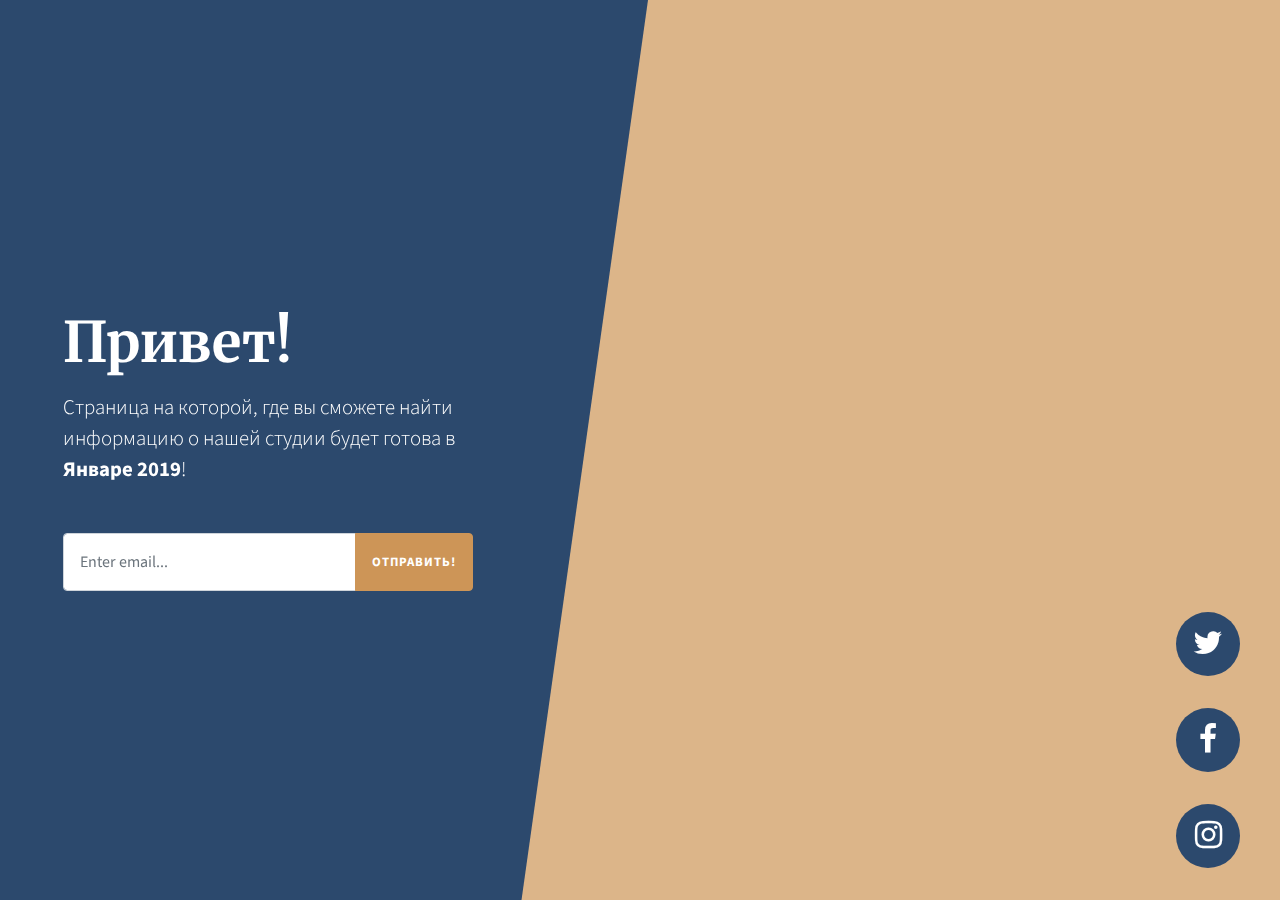
==== index.html @ 900bfab1 "Up!" ====
<!DOCTYPE html>
<html lang="en">

  <head>

    <meta charset="utf-8">
    <meta name="viewport" content="width=device-width, initial-scale=1, shrink-to-fit=no">
    <meta name="description" content="">
    <meta name="author" content="">

    <title>Студия Николая Дубкова</title>
    
    <link href="vendor/bootstrap/css/bootstrap.min.css" rel="stylesheet">
    <link href="https://fonts.googleapis.com/css?family=Source+Sans+Pro:200,200i,300,300i,400,400i,600,600i,700,700i,900,900i" rel="stylesheet">
    <link href="https://fonts.googleapis.com/css?family=Merriweather:300,300i,400,400i,700,700i,900,900i" rel="stylesheet">
    <link href="vendor/font-awesome/css/font-awesome.min.css" rel="stylesheet">

    <link href="css/coming-soon.min.css" rel="stylesheet">

  </head>

  <body>

    <div class="overlay"></div>
    <video playsinline="playsinline" autoplay="autoplay" muted="muted" loop="loop">
      <source src="mp4/bg.mp4" type="video/mp4">
    </video>

    <div class="masthead">
      <div class="masthead-bg"></div>
      <div class="container h-100">
        <div class="row h-100">
          <div class="col-12 my-auto">
            <div class="masthead-content text-white py-5 py-md-0">
              <h1 class="mb-3">Привет!</h1>
              <p class="mb-5">Страница на которой, где вы сможете найти информацию о нашей студии будет готова в
                <strong>Январе 2019</strong>!</p>
              <div class="input-group input-group-newsletter">
                <input type="email" class="form-control" placeholder="Enter email..." aria-label="Enter email..." aria-describedby="basic-addon">
                <div class="input-group-append">
                  <button class="btn btn-secondary" type="button">Отправить!</button>
                </div>
              </div>
            </div>
          </div>
        </div>
      </div>
    </div>

    <div class="social-icons">
      <ul class="list-unstyled text-center mb-0">
        <li class="list-unstyled-item">
          <a href="#">
            <i class="fa fa-twitter"></i>
          </a>
        </li>
        <li class="list-unstyled-item">
          <a href="#">
            <i class="fa fa-facebook"></i>
          </a>
        </li>
        <li class="list-unstyled-item">
          <a href="#">
            <i class="fa fa-instagram"></i>
          </a>
        </li>
      </ul>
    </div>

    <!-- Bootstrap core JavaScript -->
    <script src="vendor/jquery/jquery.min.js"></script>
    <script src="vendor/bootstrap/js/bootstrap.bundle.min.js"></script>

    <!-- Custom scripts for this template -->
    <script src="js/coming-soon.min.js"></script>

  </body>

</html>
---- css/coming-soon.min.css ----
html{height:100%}h1,h2,h3,h4,h5,h6{font-family:Merriweather;font-weight:700}body{height:100%;min-height:35rem;position:relative;font-family:'Source Sans Pro';font-weight:300}video{position:fixed;top:50%;left:50%;min-width:100%;min-height:100%;width:auto;height:auto;transform:translateX(-50%) translateY(-50%);z-index:0}@media (pointer:coarse) and (hover:none){body{background:url(../img/bg-mobile-fallback.jpg) #002e66 no-repeat center center scroll;background-position:cover}body video{display:none}}.overlay{position:absolute;top:0;left:0;height:100%;width:100%;background-color:#cd9557;opacity:.7;z-index:1}.masthead{position:relative;overflow:hidden;padding-bottom:3rem;z-index:2}.masthead .masthead-bg{position:absolute;top:0;bottom:0;right:0;left:0;width:100%;min-height:35rem;height:100%;background-color:rgba(0,46,102,.8);transform:skewY(4deg);transform-origin:bottom right}.masthead .masthead-content h1{font-size:2.5rem}.masthead .masthead-content p{font-size:1.2rem}.masthead .masthead-content p strong{font-weight:700}.masthead .masthead-content .input-group-newsletter input{font-size:1rem;padding:1rem}.masthead .masthead-content .input-group-newsletter button{font-size:.8rem;font-weight:700;text-transform:uppercase;letter-spacing:1px;padding:1rem}@media (min-width:768px){.masthead{height:100%;min-height:0;width:40.5rem;padding-bottom:0}.masthead .masthead-bg{min-height:0;transform:skewX(-8deg);transform-origin:top right}.masthead .masthead-content{padding-left:3rem;padding-right:10rem}.masthead .masthead-content h1{font-size:3.5rem}.masthead .masthead-content p{font-size:1.3rem}}.social-icons{position:absolute;margin-bottom:2rem;width:100%;z-index:2}.social-icons ul{margin-top:2rem;width:100%;text-align:center}.social-icons ul>li{margin-left:1rem;margin-right:1rem;display:inline-block}.social-icons ul>li>a{display:block;color:#fff;background-color:rgba(0,46,102,.8);border-radius:100%;font-size:2rem;line-height:4rem;height:4rem;width:4rem}@media (min-width:768px){.social-icons{margin:0;position:absolute;right:2.5rem;bottom:2rem;width:auto}.social-icons ul{margin-top:0;width:auto}.social-icons ul>li{display:block;margin-left:0;margin-right:0;margin-bottom:2rem}.social-icons ul>li:last-child{margin-bottom:0}.social-icons ul>li>a{transition:all .2s ease-in-out;font-size:2rem;line-height:4rem;height:4rem;width:4rem}.social-icons ul>li>a:hover{background-color:#002e66}}.btn-secondary{background-color:#cd9557;border-color:#cd9557}.btn-secondary:active,.btn-secondary:focus,.btn-secondary:hover{background-color:#ba7c37!important;border-color:#ba7c37!important}.input{font-weight:300!important}
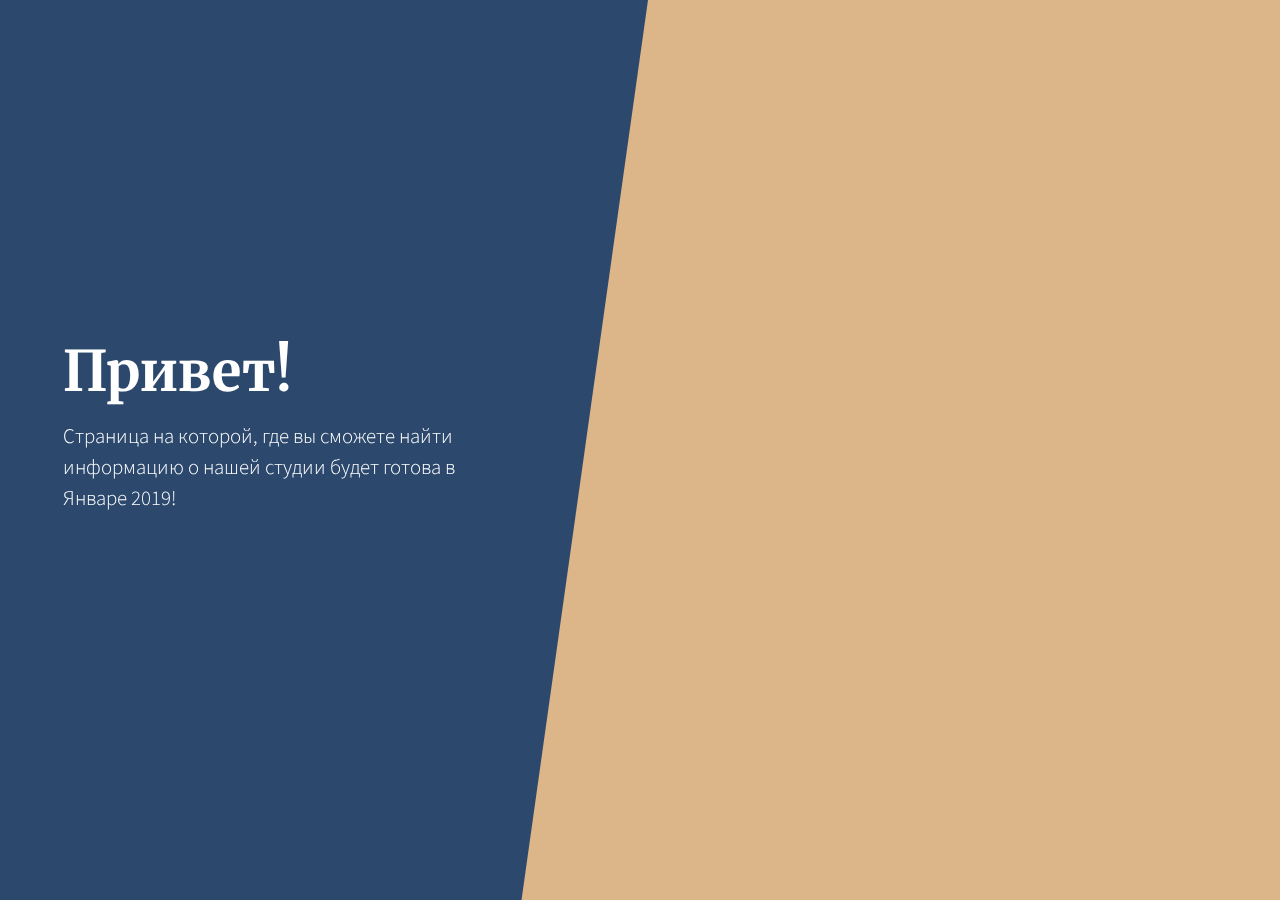
==== commit fc7fcff6: "Up!" ====
--- a/index.html
+++ b/index.html
@@ -1,11 +1,11 @@
 <!DOCTYPE html>
-<html lang="en">
+<html lang="ru">
 
   <head>
 
     <meta charset="utf-8">
     <meta name="viewport" content="width=device-width, initial-scale=1, shrink-to-fit=no">
-    <meta name="description" content="">
+    <meta name="description" content="Приветствуем, @username! Мы не можем рассказать о студии использовав только 160 символов гипертекста. Подробнее обо ней, можно узнать на этой странице.">
     <meta name="author" content="">
 
     <title>Студия Николая Дубкова</title>
@@ -33,45 +33,15 @@
           <div class="col-12 my-auto">
             <div class="masthead-content text-white py-5 py-md-0">
               <h1 class="mb-3">Привет!</h1>
-              <p class="mb-5">Страница на которой, где вы сможете найти информацию о нашей студии будет готова в
-                <strong>Январе 2019</strong>!</p>
-              <div class="input-group input-group-newsletter">
-                <input type="email" class="form-control" placeholder="Enter email..." aria-label="Enter email..." aria-describedby="basic-addon">
-                <div class="input-group-append">
-                  <button class="btn btn-secondary" type="button">Отправить!</button>
-                </div>
-              </div>
+              <p class="mb-5">Страница на которой, где вы сможете найти информацию о нашей студии будет готова в Январе 2019!</p>
             </div>
           </div>
         </div>
       </div>
     </div>
 
-    <div class="social-icons">
-      <ul class="list-unstyled text-center mb-0">
-        <li class="list-unstyled-item">
-          <a href="#">
-            <i class="fa fa-twitter"></i>
-          </a>
-        </li>
-        <li class="list-unstyled-item">
-          <a href="#">
-            <i class="fa fa-facebook"></i>
-          </a>
-        </li>
-        <li class="list-unstyled-item">
-          <a href="#">
-            <i class="fa fa-instagram"></i>
-          </a>
-        </li>
-      </ul>
-    </div>
-
-    <!-- Bootstrap core JavaScript -->
     <script src="vendor/jquery/jquery.min.js"></script>
     <script src="vendor/bootstrap/js/bootstrap.bundle.min.js"></script>
-
-    <!-- Custom scripts for this template -->
     <script src="js/coming-soon.min.js"></script>
 
   </body>
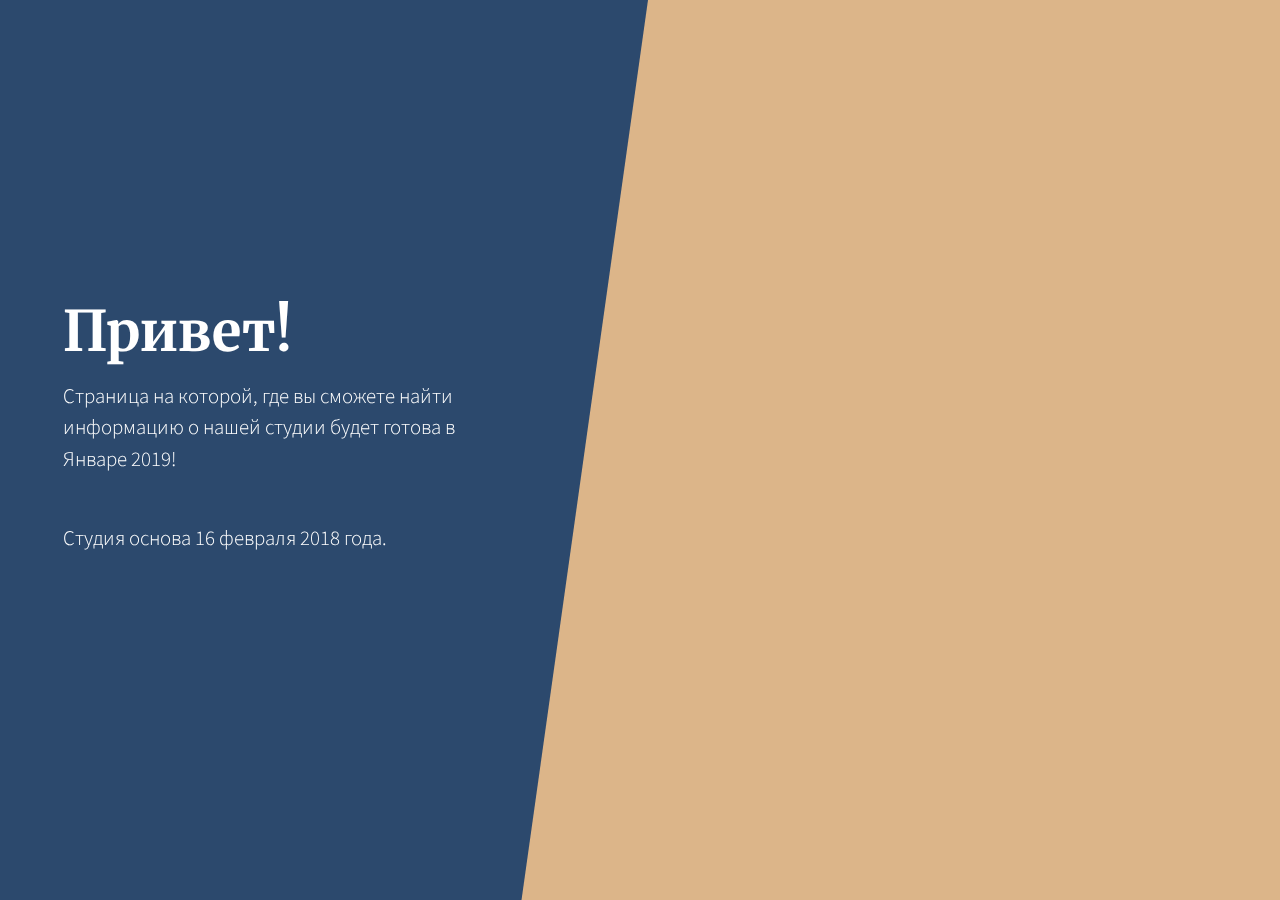
==== commit 8ef5efc4: "Up!" ====
--- a/index.html
+++ b/index.html
@@ -6,17 +6,14 @@
     <meta charset="utf-8">
     <meta name="viewport" content="width=device-width, initial-scale=1, shrink-to-fit=no">
     <meta name="description" content="Приветствуем, @username! Мы не можем рассказать о студии использовав только 160 символов гипертекста. Подробнее обо ней, можно узнать на этой странице.">
-    <meta name="author" content="">
-
+    <meta name="author" content="Николай Дубков">
     <title>Студия Николая Дубкова</title>
-    
     <link href="vendor/bootstrap/css/bootstrap.min.css" rel="stylesheet">
     <link href="https://fonts.googleapis.com/css?family=Source+Sans+Pro:200,200i,300,300i,400,400i,600,600i,700,700i,900,900i" rel="stylesheet">
     <link href="https://fonts.googleapis.com/css?family=Merriweather:300,300i,400,400i,700,700i,900,900i" rel="stylesheet">
     <link href="vendor/font-awesome/css/font-awesome.min.css" rel="stylesheet">
-
     <link href="css/coming-soon.min.css" rel="stylesheet">
-
+    <link rel="shortcut icon" href="https://1371.github.io/assets/img/favicon.png" />
   </head>
 
   <body>
@@ -34,6 +31,8 @@
             <div class="masthead-content text-white py-5 py-md-0">
               <h1 class="mb-3">Привет!</h1>
               <p class="mb-5">Страница на которой, где вы сможете найти информацию о нашей студии будет готова в Январе 2019!</p>
+              
+                <p class="mb-5">Студия основа 16 февраля 2018 года.</p>
             </div>
           </div>
         </div>
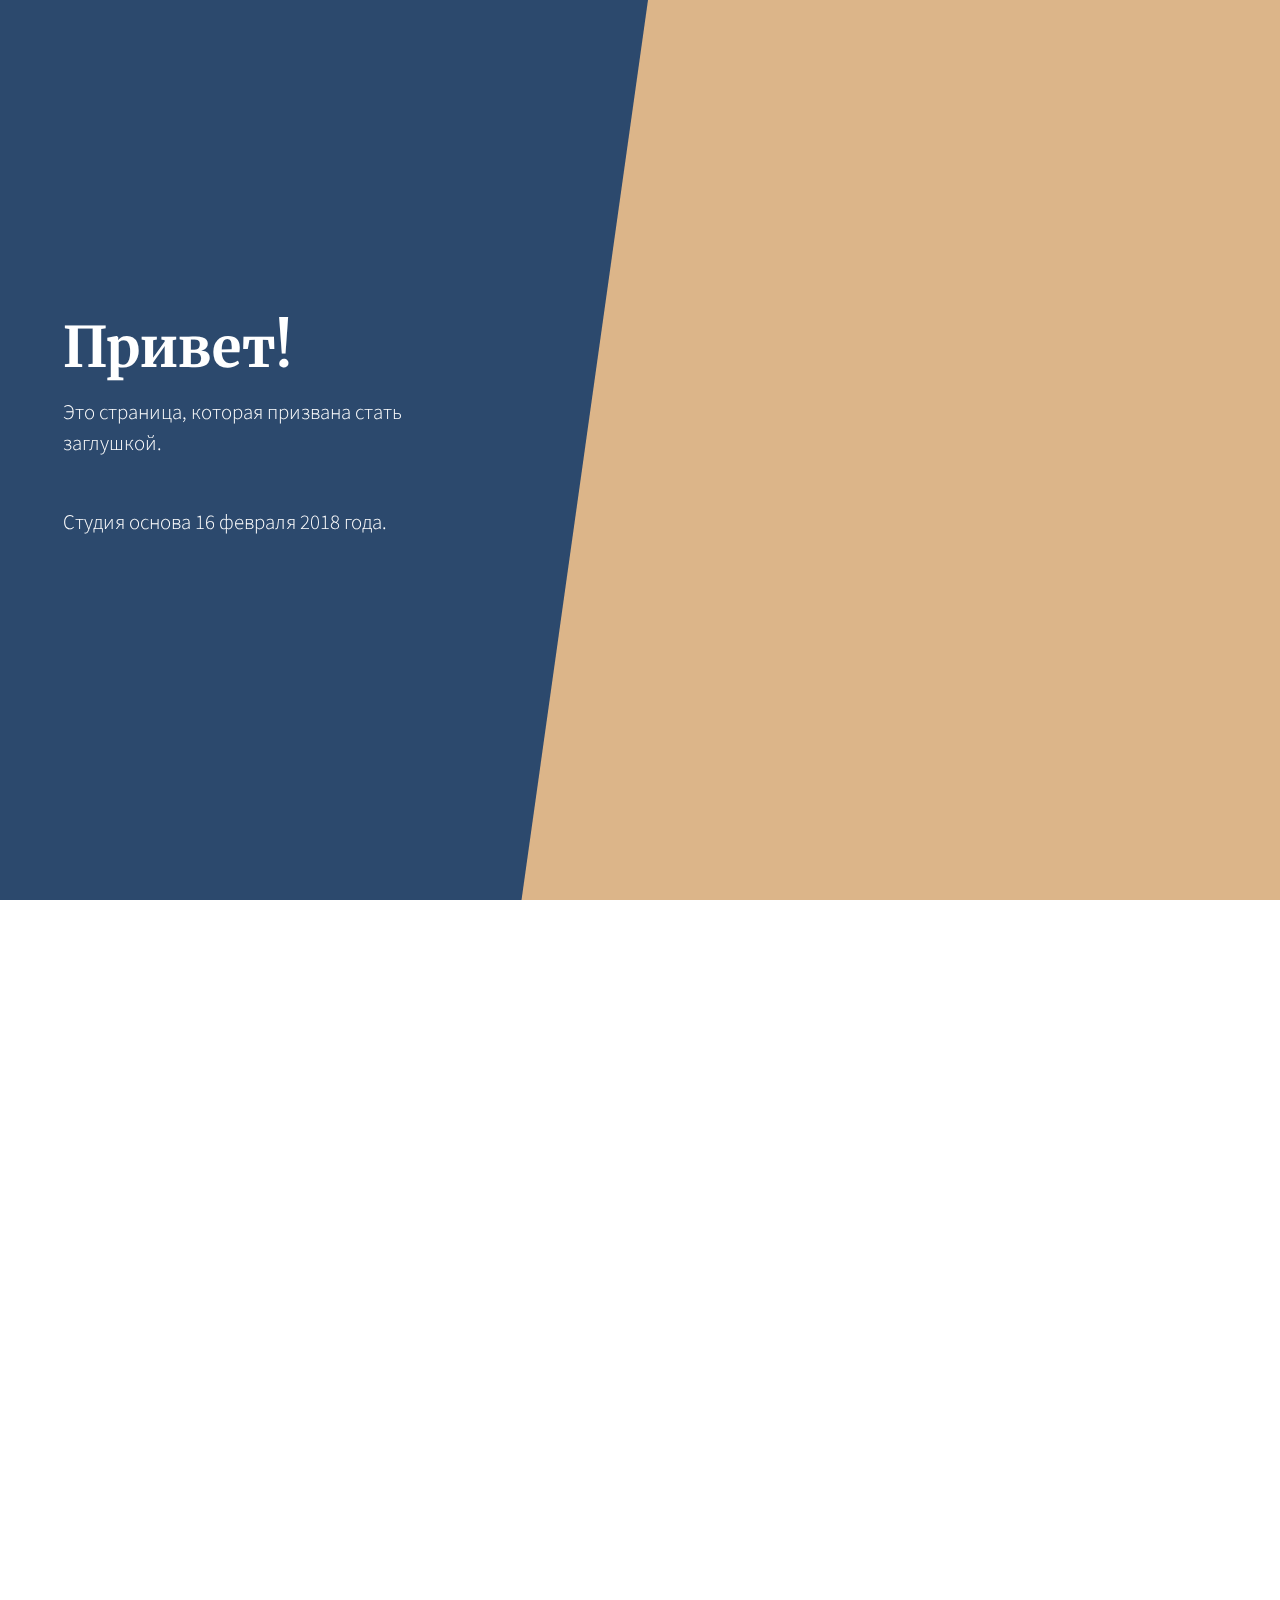
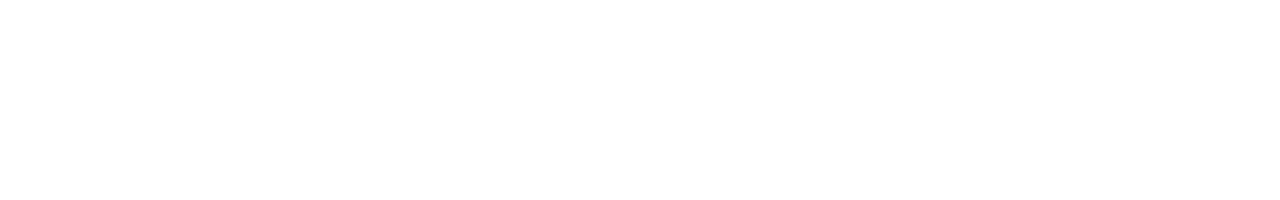
==== commit 901fd89f: "Up!" ====
--- a/index.html
+++ b/index.html
@@ -30,7 +30,7 @@
           <div class="col-12 my-auto">
             <div class="masthead-content text-white py-5 py-md-0">
               <h1 class="mb-3">Привет!</h1>
-              <p class="mb-5">Страница на которой, где вы сможете найти информацию о нашей студии будет готова в Январе 2019!</p>
+              <p class="mb-5">Это страница, которая призвана стать заглушкой.</p>
               
                 <p class="mb-5">Студия основа 16 февраля 2018 года.</p>
             </div>
@@ -38,6 +38,16 @@
         </div>
       </div>
     </div>
+    
+    <div class="container h-100">
+        <div class="row h-100">
+          <div class="col-12 my-auto">
+            <div class="masthead-content text-white py-5 py-md-0">
+              <p class="mb-5">Место для размещения информации и логотипов.</p>
+            </div>
+          </div>
+        </div>
+      </div>
 
     <script src="vendor/jquery/jquery.min.js"></script>
     <script src="vendor/bootstrap/js/bootstrap.bundle.min.js"></script>
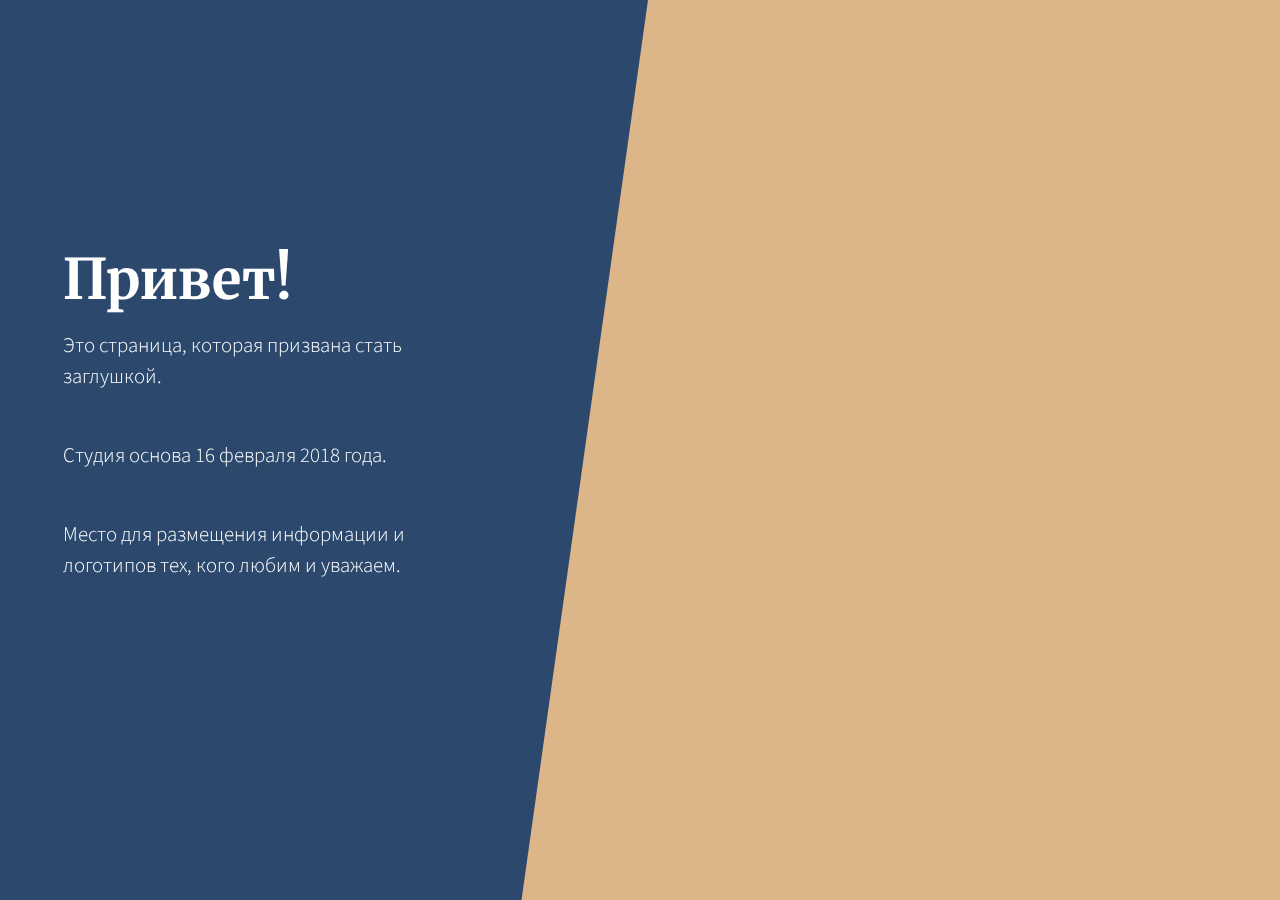
==== commit 753bac8c: "Up!" ====
--- a/index.html
+++ b/index.html
@@ -31,23 +31,15 @@
             <div class="masthead-content text-white py-5 py-md-0">
               <h1 class="mb-3">Привет!</h1>
               <p class="mb-5">Это страница, которая призвана стать заглушкой.</p>
-              
-                <p class="mb-5">Студия основа 16 февраля 2018 года.</p>
+              <p class="mb-5">Студия основа 16 февраля 2018 года.</p>
+              <p class="mb-5">Место для размещения информации и логотипов тех, кого любим и уважаем.</p>
+              <img class="wiki-img" src="https://avatars.mds.yandex.net/get-bunker/60661/5ec62cb755193c37a6ec19a826b3891780eead2a/orig" alt="" border="0">
             </div>
           </div>
         </div>
       </div>
     </div>
-    
-    <div class="container h-100">
-        <div class="row h-100">
-          <div class="col-12 my-auto">
-            <div class="masthead-content text-white py-5 py-md-0">
-              <p class="mb-5">Место для размещения информации и логотипов.</p>
-            </div>
-          </div>
-        </div>
-      </div>
+
 
     <script src="vendor/jquery/jquery.min.js"></script>
     <script src="vendor/bootstrap/js/bootstrap.bundle.min.js"></script>
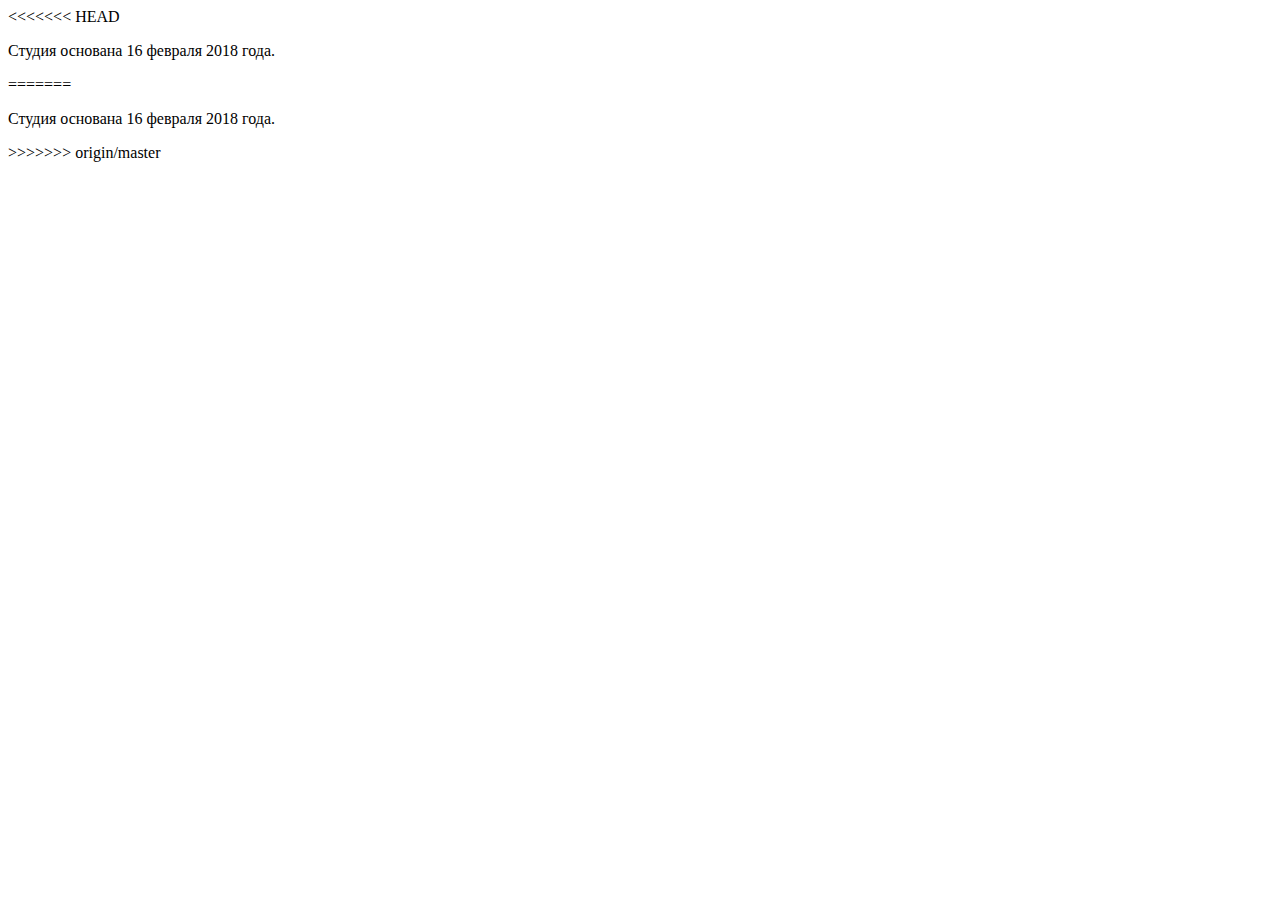
==== commit 9995e1c0: "Up!" ====
--- a/index.html
+++ b/index.html
@@ -1,50 +1,29 @@
-<!DOCTYPE html>
+<<<<<<< HEAD
+<!DOCTYPE HTML>
 <html lang="ru">
-
-  <head>
-
-    <meta charset="utf-8">
-    <meta name="viewport" content="width=device-width, initial-scale=1, shrink-to-fit=no">
-    <meta name="description" content="Приветствуем, @username! Мы не можем рассказать о студии использовав только 160 символов гипертекста. Подробнее обо ней, можно узнать на этой странице.">
-    <meta name="author" content="Николай Дубков">
-    <title>Студия Николая Дубкова</title>
-    <link href="vendor/bootstrap/css/bootstrap.min.css" rel="stylesheet">
-    <link href="https://fonts.googleapis.com/css?family=Source+Sans+Pro:200,200i,300,300i,400,400i,600,600i,700,700i,900,900i" rel="stylesheet">
-    <link href="https://fonts.googleapis.com/css?family=Merriweather:300,300i,400,400i,700,700i,900,900i" rel="stylesheet">
-    <link href="vendor/font-awesome/css/font-awesome.min.css" rel="stylesheet">
-    <link href="css/coming-soon.min.css" rel="stylesheet">
-    <link rel="shortcut icon" href="https://1371.github.io/assets/img/favicon.png" />
-  </head>
-
-  <body>
-
-    <div class="overlay"></div>
-    <video playsinline="playsinline" autoplay="autoplay" muted="muted" loop="loop">
-      <source src="mp4/bg.mp4" type="video/mp4">
-    </video>
-
-    <div class="masthead">
-      <div class="masthead-bg"></div>
-      <div class="container h-100">
-        <div class="row h-100">
-          <div class="col-12 my-auto">
-            <div class="masthead-content text-white py-5 py-md-0">
-              <h1 class="mb-3">Привет!</h1>
-              <p class="mb-5">Это страница, которая призвана стать заглушкой.</p>
-              <p class="mb-5">Студия основа 16 февраля 2018 года.</p>
-              <p class="mb-5">Место для размещения информации и логотипов тех, кого любим и уважаем.</p>
-              <img class="wiki-img" src="https://avatars.mds.yandex.net/get-bunker/60661/5ec62cb755193c37a6ec19a826b3891780eead2a/orig" alt="" border="0">
-            </div>
-          </div>
-        </div>
-      </div>
-    </div>
-
-
-    <script src="vendor/jquery/jquery.min.js"></script>
-    <script src="vendor/bootstrap/js/bootstrap.bundle.min.js"></script>
-    <script src="js/coming-soon.min.js"></script>
-
-  </body>
-
+<head>
+  <meta charset="utf-8" />
+  <title>Студия Николая Дубкова</title>
+  <meta name="description" content="Приветствую, @username! Я не могу рассказать о студии использовав только 160 символов гипертекста. Подробнее о ней, можно узнать на этой страничке.">
+  <link rel="shortcut icon" href="https://1371.github.io/assets/img/favicon.png" />
+  <link rel="canonical" href="http://dubkov.org/">
+</head>
+<body>
+  <p>Студия основана 16 февраля 2018 года.</p>
+</body>
 </html>
+=======
+<!DOCTYPE HTML>
+<html lang="ru">
+<head>
+  <meta charset="utf-8" />
+  <title>Студия Николая Дубкова</title>
+  <meta name="description" content="Приветствую, @username! Я не могу рассказать о студии использовав только 160 символов гипертекста. Подробнее о ней, можно узнать на этой страничке.">
+  <link rel="shortcut icon" href="https://1371.github.io/assets/img/favicon.png" />
+  <link rel="canonical" href="http://dubkov.org/">
+</head>
+<body>
+  <p>Студия основана 16 февраля 2018 года.</p>
+</body>
+</html>
+>>>>>>> origin/master
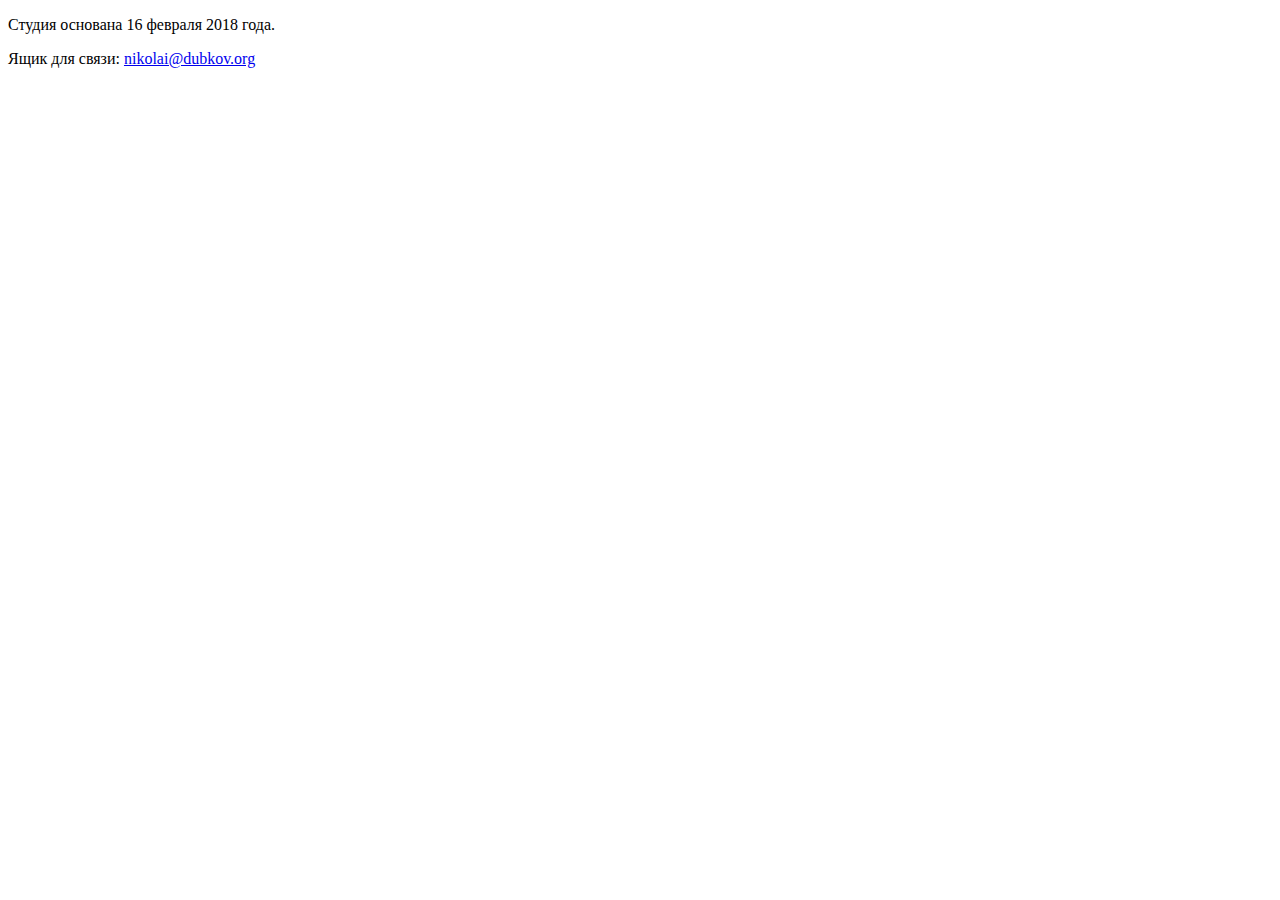
==== commit c93f3edd: "Update index.html" ====
--- a/index.html
+++ b/index.html
@@ -1,29 +1,15 @@
-<<<<<<< HEAD
 <!DOCTYPE HTML>
 <html lang="ru">
 <head>
   <meta charset="utf-8" />
   <title>Студия Николая Дубкова</title>
   <meta name="description" content="Приветствую, @username! Я не могу рассказать о студии использовав только 160 символов гипертекста. Подробнее о ней, можно узнать на этой страничке.">
-  <link rel="shortcut icon" href="https://1371.github.io/assets/img/favicon.png" />
+  <meta name="yandex-verification" content="894ccf60c11619ab" />
+  <link rel="shortcut icon" href="https://dubkov.org/favicon.png" />
   <link rel="canonical" href="http://dubkov.org/">
 </head>
 <body>
   <p>Студия основана 16 февраля 2018 года.</p>
+  <p>Ящик для связи: <a href="mailto:nikolai@dubkov.xyz">nikolai@dubkov.org</a></p>
 </body>
 </html>
-=======
-<!DOCTYPE HTML>
-<html lang="ru">
-<head>
-  <meta charset="utf-8" />
-  <title>Студия Николая Дубкова</title>
-  <meta name="description" content="Приветствую, @username! Я не могу рассказать о студии использовав только 160 символов гипертекста. Подробнее о ней, можно узнать на этой страничке.">
-  <link rel="shortcut icon" href="https://1371.github.io/assets/img/favicon.png" />
-  <link rel="canonical" href="http://dubkov.org/">
-</head>
-<body>
-  <p>Студия основана 16 февраля 2018 года.</p>
-</body>
-</html>
->>>>>>> origin/master
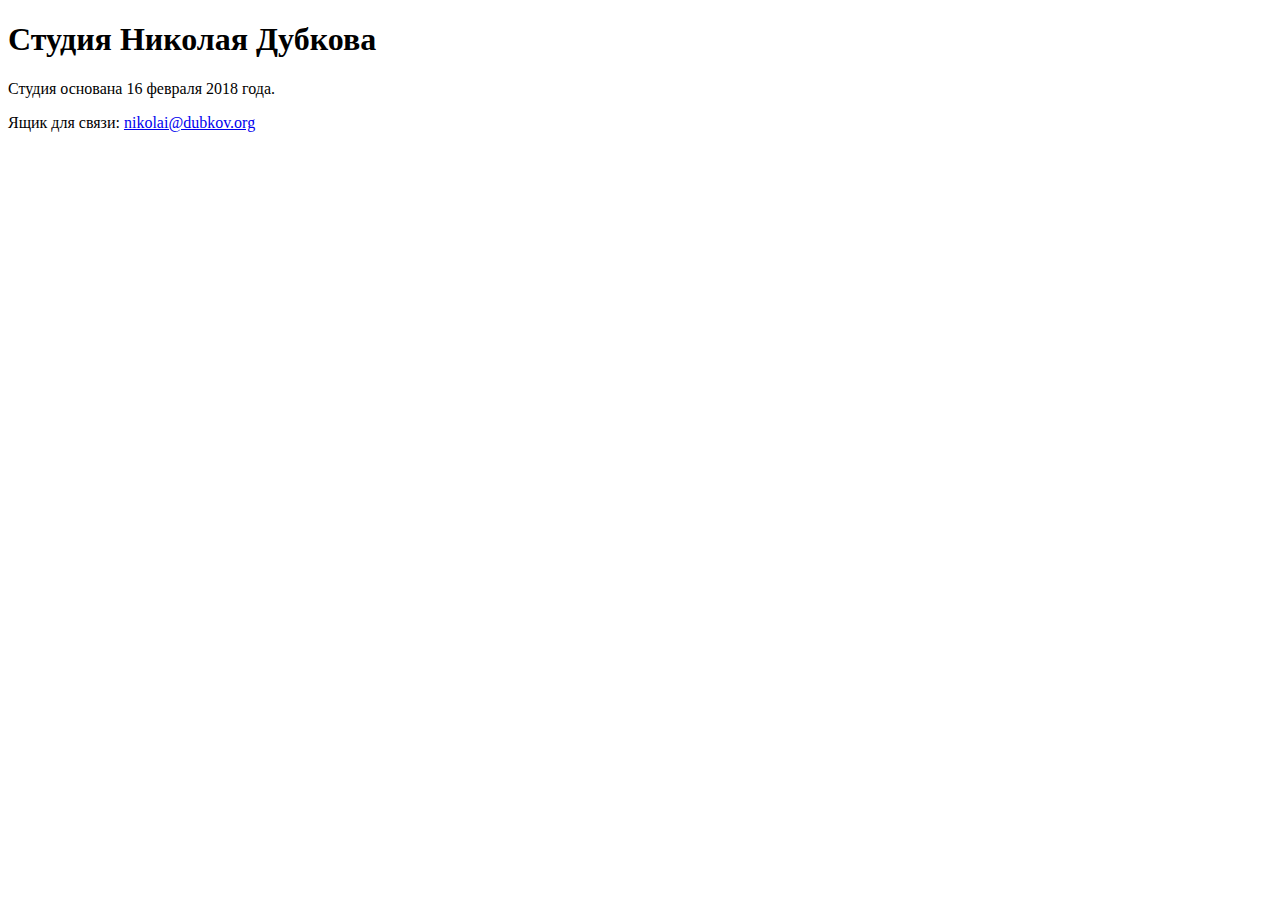
==== commit 0508f1a9: "Update index.html" ====
--- a/index.html
+++ b/index.html
@@ -5,10 +5,11 @@
   <title>Студия Николая Дубкова</title>
   <meta name="description" content="Приветствую, @username! Я не могу рассказать о студии использовав только 160 символов гипертекста. Подробнее о ней, можно узнать на этой страничке.">
   <meta name="yandex-verification" content="894ccf60c11619ab" />
-  <link rel="shortcut icon" href="https://dubkov.org/favicon.png" />
+  <link rel="shortcut icon" href="http://dubkov.org/favicon.png" />
   <link rel="canonical" href="http://dubkov.org/">
 </head>
 <body>
+  <h1>Студия Николая Дубкова</h1>
   <p>Студия основана 16 февраля 2018 года.</p>
   <p>Ящик для связи: <a href="mailto:nikolai@dubkov.xyz">nikolai@dubkov.org</a></p>
 </body>
